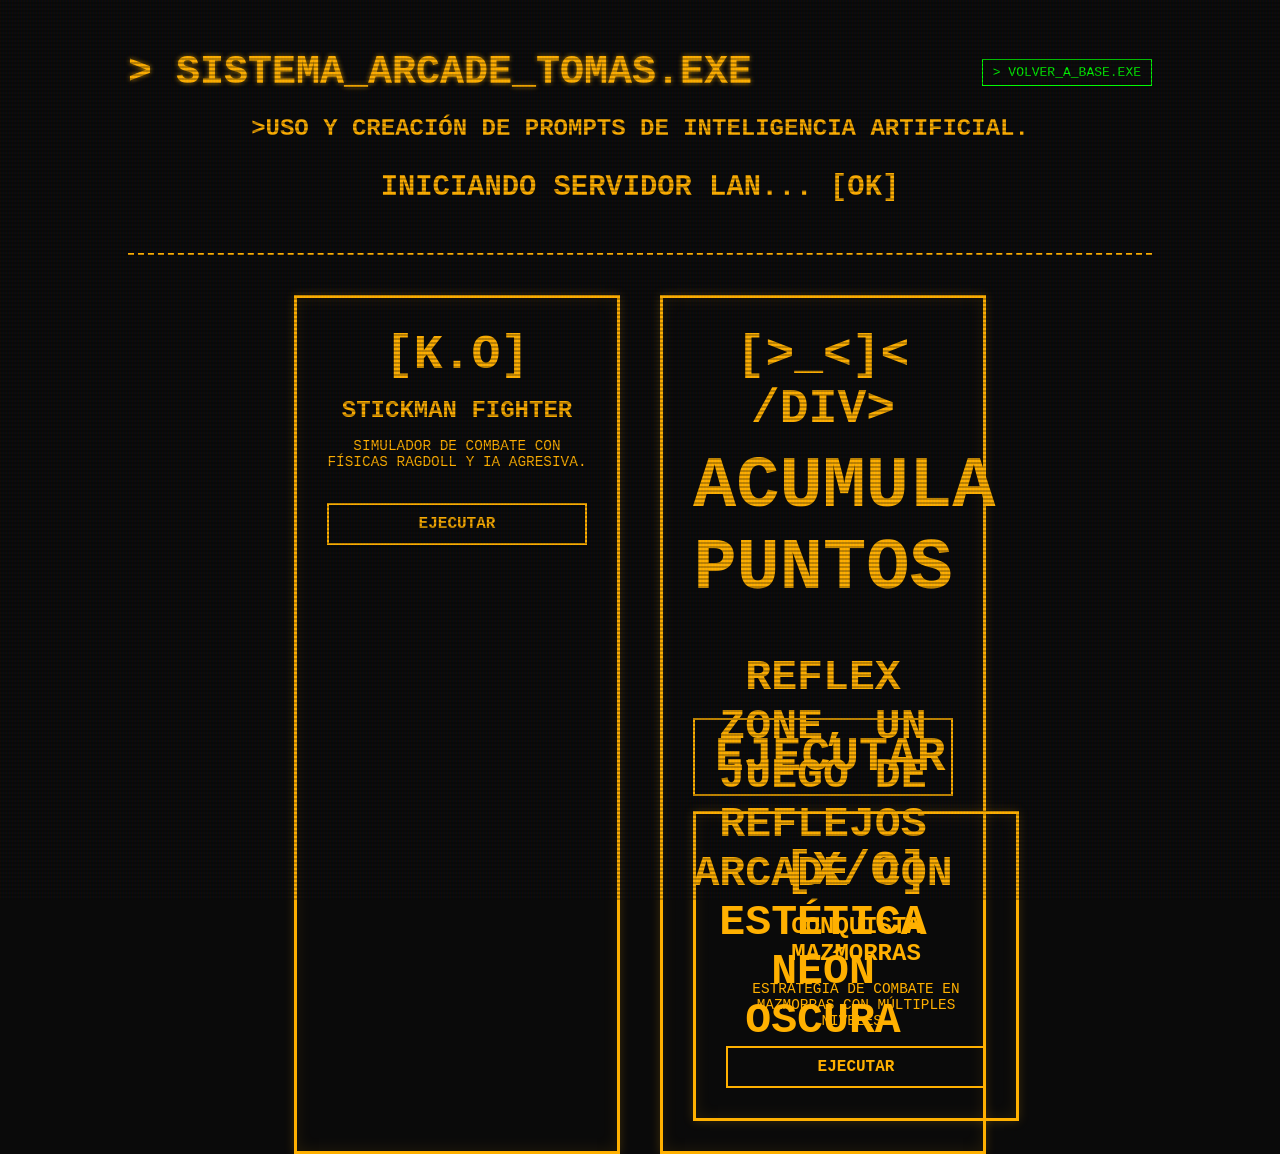
==== integrantes/carpeta_tomas/index.html @ bf33a3a7 "Actualizacion" ====
<!DOCTYPE html>
<html lang="es">

<head>
    <meta charset="UTF-8">
    <meta name="viewport" content="width=device-width, initial-scale=1.0">
    <title>Arcade LAN de Tomas</title>
    <link rel="stylesheet" href="style.css">
</head>

<body>
    <header>
        <div style="display: flex; justify-content: space-between; align-items: center;">
            <h1>> SISTEMA_ARCADE_TOMAS.EXE</h1>
            <a href="../../index.html"
                style="color: #00ff00; text-decoration: none; border: 1px solid #00ff00; padding: 5px 10px; font-family: monospace;">>
                VOLVER_A_BASE.EXE</a>
        </div>
        <h2>>Uso y creación de prompts de Inteligencia Artificial.
            <p>Iniciando servidor LAN... [OK]</p>
    </header>

    <main>
        <div class="contenedor-juegos">

            <div class="tarjeta-juego">
                <div class="imagen-juego">[K.O]</div>
                <h2>Stickman Fighter</h2>
                <p>Simulador de combate con físicas ragdoll y IA agresiva.</p>
                <button class="btn-jugar" id="btn-stickman">EJECUTAR</button>
            </div>

            <div class="tarjeta-juego">
                <div class="imagen-juego">[>_<]< /div>
                        <h2>Acumula Puntos</h2>
                        <p>REFLEX ZONE, un juego de reflejos arcade con estética neón oscura</p>
                        <button class="btn-jugar" id="btn-hack">EJECUTAR</button>
                </div>

                <div class="tarjeta-juego">
                    <div class="imagen-juego">[X/O]</div>
                    <h2>Conquista Mazmorras</h2>
                    <p> Estrategia de combate en mazmorras con múltiples niveles.</p>
                    <button class="btn-jugar" id="btn-tres-en-raya">EJECUTAR</button>
                </div>


            </div>
    </main>

    <div class="efecto-crt"></div>

    <script src="main.js"></script>
</body>

</html>
---- integrantes/carpeta_tomas/style.css ----
/* Paleta Ámbar de Terminal Clásica */
:root {
    --bg-color: #0a0a0a;          /* Negro casi puro */
    --phosphor: #ffb000;         /* Ámbar retro vibrante */
    --phosphor-dim: #6b4a00;     /* Ámbar apagado para cosas inactivas */
    --text-shadow: 0 0 5px rgba(255, 176, 0, 0.7); /* Brillo del monitor */
}

body {
    font-family: 'Courier New', Courier, monospace; /* Fuente de código clásica */
    background-color: var(--bg-color);
    color: var(--phosphor);
    margin: 0;
    padding: 0;
    display: flex;
    flex-direction: column;
    align-items: center;
    min-height: 100vh;
    text-transform: uppercase; /* Todo en mayúsculas como en DOS */
}

header {
    text-align: center;
    margin-top: 50px;
    margin-bottom: 40px;
    border-bottom: 2px dashed var(--phosphor);
    padding-bottom: 20px;
    width: 80%;
}

header h1 {
    font-size: 2.5em;
    margin: 0;
    text-shadow: var(--text-shadow);
}

header p {
    font-size: 1.2em;
    animation: parpadeo 1.5s infinite; /* Efecto de consola esperando comando */
}

.contenedor-juegos {
    display: flex;
    gap: 40px;
    flex-wrap: wrap;
    justify-content: center;
    max-width: 1000px;
    z-index: 2; /* Para que quede por encima del efecto CRT */
}

.tarjeta-juego {
    background-color: transparent;
    border: 3px solid var(--phosphor);
    padding: 30px;
    width: 260px;
    text-align: center;
    box-shadow: inset 0 0 15px rgba(255, 176, 0, 0.1), 0 0 10px rgba(255, 176, 0, 0.2);
    transition: all 0.2s;
}

.tarjeta-juego:hover:not(.bloqueado) {
    background-color: var(--phosphor);
    color: var(--bg-color);
    transform: scale(1.05);
}

/* Cambia el color del botón al pasar el mouse por la tarjeta */
.tarjeta-juego:hover:not(.bloqueado) .btn-jugar {
    background-color: var(--bg-color);
    color: var(--phosphor);
    border: 2px solid var(--bg-color);
}

.imagen-juego {
    font-size: 3em;
    margin-bottom: 15px;
    font-weight: bold;
}

.tarjeta-juego h2 {
    margin: 10px 0;
    font-size: 1.5em;
    text-shadow: none;
}

.tarjeta-juego p {
    font-size: 0.9em;
    margin-bottom: 25px;
    height: 40px;
}

.btn-jugar {
    background-color: transparent;
    color: var(--phosphor);
    border: 2px solid var(--phosphor);
    padding: 10px 20px;
    font-size: 1em;
    font-family: 'Courier New', Courier, monospace;
    font-weight: bold;
    cursor: pointer;
    width: 100%;
    transition: all 0.2s;
}

.tarjeta-juego.bloqueado {
    border-color: var(--phosphor-dim);
    color: var(--phosphor-dim);
    box-shadow: none;
}

.tarjeta-juego.bloqueado .btn-jugar {
    border-color: var(--phosphor-dim);
    color: var(--phosphor-dim);
    cursor: not-allowed;
}

/* --- MAGIA RETRO: Líneas de escaneo de monitor de tubo --- */
.efecto-crt {
    position: fixed;
    top: 0;
    left: 0;
    width: 100vw;
    height: 100vh;
    background: linear-gradient(rgba(18, 16, 16, 0) 50%, rgba(0, 0, 0, 0.25) 50%), linear-gradient(90deg, rgba(255, 0, 0, 0.06), rgba(0, 255, 0, 0.02), rgba(0, 0, 255, 0.06));
    background-size: 100% 4px, 3px 100%;
    pointer-events: none; /* Deja que puedas hacer clic a través del efecto */
    z-index: 10;
}

@keyframes parpadeo {
    0%, 100% { opacity: 1; }
    50% { opacity: 0; }
}
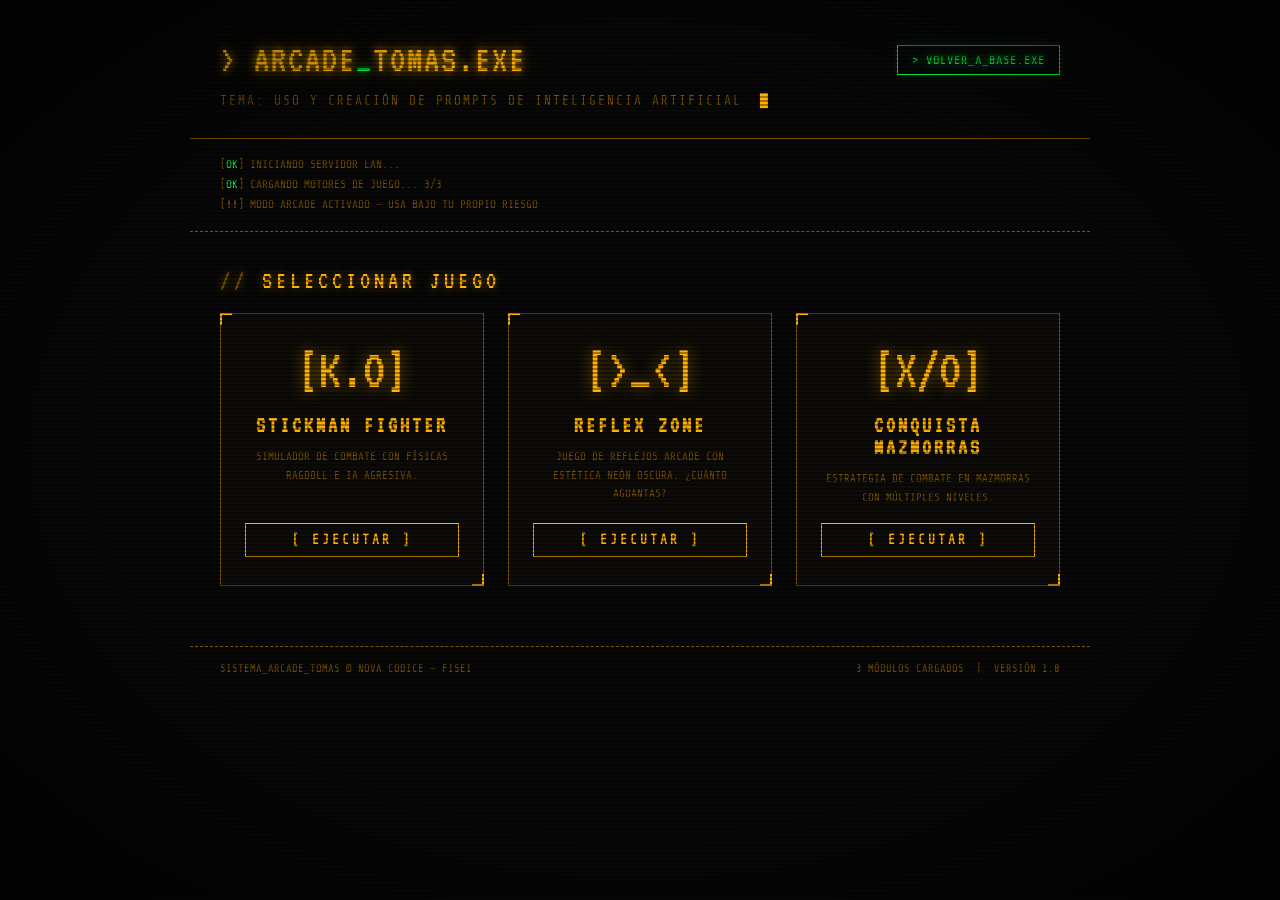
==== commit 9c8d57c2: "Agregando avances de Tomas" ====
--- a/integrantes/carpeta_tomas/index.html
+++ b/integrantes/carpeta_tomas/index.html
@@ -5,20 +5,311 @@
     <meta charset="UTF-8">
     <meta name="viewport" content="width=device-width, initial-scale=1.0">
     <title>Arcade LAN de Tomas</title>
-    <link rel="stylesheet" href="style.css">
+    <link href="https://fonts.googleapis.com/css2?family=Share+Tech+Mono&family=VT323&display=swap" rel="stylesheet">
+    <style>
+        :root {
+            --bg: #080808;
+            --amber: #ffb000;
+            --amber-dim: #7a5200;
+            --amber-glow: rgba(255, 176, 0, 0.15);
+            --green: #00ff41;
+            --scan-line: rgba(0, 0, 0, 0.35);
+        }
+
+        * {
+            margin: 0;
+            padding: 0;
+            box-sizing: border-box;
+        }
+
+        body {
+            background-color: var(--bg);
+            color: var(--amber);
+            font-family: 'Share Tech Mono', monospace;
+            min-height: 100vh;
+            display: flex;
+            flex-direction: column;
+            align-items: center;
+            overflow-x: hidden;
+            text-transform: uppercase;
+        }
+
+        /* CRT SCAN LINES */
+        body::before {
+            content: '';
+            position: fixed;
+            inset: 0;
+            background: repeating-linear-gradient(
+                0deg,
+                transparent,
+                transparent 2px,
+                var(--scan-line) 2px,
+                var(--scan-line) 4px
+            );
+            pointer-events: none;
+            z-index: 100;
+        }
+
+        /* CRT VIGNETTE */
+        body::after {
+            content: '';
+            position: fixed;
+            inset: 0;
+            background: radial-gradient(ellipse at center, transparent 60%, rgba(0,0,0,0.7) 100%);
+            pointer-events: none;
+            z-index: 99;
+        }
+
+        /* HEADER */
+        header {
+            width: 100%;
+            max-width: 900px;
+            padding: 40px 30px 30px;
+            border-bottom: 1px solid var(--amber-dim);
+        }
+
+        .header-top {
+            display: flex;
+            justify-content: space-between;
+            align-items: center;
+            gap: 20px;
+            flex-wrap: wrap;
+        }
+
+        .logo {
+            font-family: 'VT323', monospace;
+            font-size: 2.4rem;
+            color: var(--amber);
+            text-shadow: 0 0 10px var(--amber), 0 0 30px rgba(255,176,0,0.4);
+            letter-spacing: 2px;
+            white-space: nowrap;
+        }
+
+        .logo span {
+            color: var(--green);
+            text-shadow: 0 0 10px var(--green);
+        }
+
+        .btn-volver {
+            color: var(--green);
+            text-decoration: none;
+            border: 1px solid var(--green);
+            padding: 7px 14px;
+            font-family: 'Share Tech Mono', monospace;
+            font-size: 0.75rem;
+            letter-spacing: 1px;
+            transition: all 0.2s;
+            white-space: nowrap;
+            text-shadow: 0 0 8px var(--green);
+            box-shadow: 0 0 8px rgba(0,255,65,0.15);
+        }
+
+        .btn-volver:hover {
+            background: var(--green);
+            color: #000;
+            box-shadow: 0 0 20px rgba(0,255,65,0.5);
+        }
+
+        .header-sub {
+            margin-top: 14px;
+            font-size: 0.8rem;
+            color: var(--amber-dim);
+            letter-spacing: 2px;
+        }
+
+        .header-sub span {
+            color: var(--amber);
+            animation: blink 1.2s step-end infinite;
+        }
+
+        @keyframes blink {
+            0%, 100% { opacity: 1; }
+            50%       { opacity: 0; }
+        }
+
+        /* BOOT LOG */
+        .boot-log {
+            width: 100%;
+            max-width: 900px;
+            padding: 16px 30px;
+            font-size: 0.7rem;
+            color: var(--amber-dim);
+            border-bottom: 1px dashed var(--amber-dim);
+            line-height: 1.8;
+        }
+
+        .boot-log .ok   { color: var(--green); }
+        .boot-log .warn { color: #ff6b00; }
+
+        /* SECTION TITLE */
+        .seccion-titulo {
+            width: 100%;
+            max-width: 900px;
+            padding: 36px 30px 20px;
+            font-family: 'VT323', monospace;
+            font-size: 1.6rem;
+            color: var(--amber);
+            letter-spacing: 4px;
+            text-shadow: 0 0 8px rgba(255,176,0,0.5);
+        }
+
+        .seccion-titulo::before {
+            content: '// ';
+            color: var(--amber-dim);
+        }
+
+        /* GRID DE JUEGOS */
+        .contenedor-juegos {
+            display: grid;
+            grid-template-columns: repeat(3, 1fr);
+            gap: 24px;
+            width: 100%;
+            max-width: 900px;
+            padding: 0 30px 60px;
+        }
+
+        .tarjeta-juego {
+            border: 1px solid var(--amber-dim);
+            padding: 28px 24px;
+            display: flex;
+            flex-direction: column;
+            align-items: center;
+            gap: 12px;
+            position: relative;
+            background: rgba(255, 176, 0, 0.02);
+            transition: all 0.25s ease;
+            cursor: default;
+        }
+
+        /* esquinas decorativas */
+        .tarjeta-juego::before,
+        .tarjeta-juego::after {
+            content: '';
+            position: absolute;
+            width: 10px;
+            height: 10px;
+            border-color: var(--amber);
+            border-style: solid;
+        }
+
+        .tarjeta-juego::before {
+            top: -1px; left: -1px;
+            border-width: 2px 0 0 2px;
+        }
+
+        .tarjeta-juego::after {
+            bottom: -1px; right: -1px;
+            border-width: 0 2px 2px 0;
+        }
+
+        .tarjeta-juego:hover {
+            border-color: var(--amber);
+            background: var(--amber-glow);
+            transform: translateY(-3px);
+            box-shadow: 0 0 25px rgba(255, 176, 0, 0.2), inset 0 0 20px rgba(255,176,0,0.04);
+        }
+
+        .imagen-juego {
+            font-family: 'VT323', monospace;
+            font-size: 3.5rem;
+            color: var(--amber);
+            text-shadow: 0 0 15px rgba(255,176,0,0.6);
+            line-height: 1;
+            margin-bottom: 4px;
+        }
+
+        .tarjeta-juego h2 {
+            font-family: 'VT323', monospace;
+            font-size: 1.4rem;
+            letter-spacing: 3px;
+            color: var(--amber);
+            text-align: center;
+        }
+
+        .tarjeta-juego p {
+            font-size: 0.68rem;
+            color: var(--amber-dim);
+            text-align: center;
+            line-height: 1.7;
+            flex-grow: 1;
+        }
+
+        .tarjeta-juego:hover p {
+            color: var(--amber);
+        }
+
+        .btn-jugar {
+            background: transparent;
+            color: var(--amber);
+            border: 1px solid var(--amber);
+            padding: 9px 0;
+            width: 100%;
+            font-size: 0.8rem;
+            font-family: 'Share Tech Mono', monospace;
+            font-weight: bold;
+            letter-spacing: 3px;
+            cursor: pointer;
+            transition: all 0.2s;
+            margin-top: 4px;
+        }
+
+        .btn-jugar:hover {
+            background: var(--amber);
+            color: #000;
+            box-shadow: 0 0 20px rgba(255,176,0,0.4);
+        }
+
+        .btn-jugar:active {
+            transform: scale(0.97);
+        }
+
+        /* FOOTER */
+        footer {
+            width: 100%;
+            max-width: 900px;
+            padding: 16px 30px;
+            border-top: 1px dashed var(--amber-dim);
+            font-size: 0.65rem;
+            color: var(--amber-dim);
+            display: flex;
+            justify-content: space-between;
+            flex-wrap: wrap;
+            gap: 8px;
+            margin-bottom: 20px;
+        }
+
+        /* RESPONSIVE */
+        @media (max-width: 680px) {
+            .contenedor-juegos { grid-template-columns: 1fr; }
+            .logo { font-size: 1.8rem; }
+            .header-top { flex-direction: column; align-items: flex-start; }
+        }
+
+        @media (max-width: 900px) and (min-width: 681px) {
+            .contenedor-juegos { grid-template-columns: repeat(2, 1fr); }
+        }
+    </style>
 </head>
 
 <body>
+
     <header>
-        <div style="display: flex; justify-content: space-between; align-items: center;">
-            <h1>> SISTEMA_ARCADE_TOMAS.EXE</h1>
-            <a href="../../index.html"
-                style="color: #00ff00; text-decoration: none; border: 1px solid #00ff00; padding: 5px 10px; font-family: monospace;">>
-                VOLVER_A_BASE.EXE</a>
+        <div class="header-top">
+            <div class="logo">&gt; ARCADE<span>_</span>TOMAS.EXE</div>
+            <a href="../../index.html" class="btn-volver">&gt; VOLVER_A_BASE.EXE</a>
         </div>
-        <h2>>Uso y creación de prompts de Inteligencia Artificial.
-            <p>Iniciando servidor LAN... [OK]</p>
+        <div class="header-sub">
+            TEMA: Uso y creación de prompts de Inteligencia Artificial &nbsp;<span>█</span>
+        </div>
     </header>
+
+    <div class="boot-log">
+        <div>[<span class="ok">OK</span>] Iniciando servidor LAN...</div>
+        <div>[<span class="ok">OK</span>] Cargando motores de juego... 3/3</div>
+        <div>[<span class="warn">!!</span>] Modo arcade activado — Usa bajo tu propio riesgo</div>
+    </div>
+
+    <div class="seccion-titulo">SELECCIONAR JUEGO</div>
 
     <main>
         <div class="contenedor-juegos">
@@ -26,31 +317,44 @@
             <div class="tarjeta-juego">
                 <div class="imagen-juego">[K.O]</div>
                 <h2>Stickman Fighter</h2>
-                <p>Simulador de combate con físicas ragdoll y IA agresiva.</p>
-                <button class="btn-jugar" id="btn-stickman">EJECUTAR</button>
+                <p>Simulador de combate con físicas ragdoll e IA agresiva.</p>
+                <button class="btn-jugar" id="btn-stickman">[ EJECUTAR ]</button>
             </div>
 
             <div class="tarjeta-juego">
-                <div class="imagen-juego">[>_<]< /div>
-                        <h2>Acumula Puntos</h2>
-                        <p>REFLEX ZONE, un juego de reflejos arcade con estética neón oscura</p>
-                        <button class="btn-jugar" id="btn-hack">EJECUTAR</button>
-                </div>
-
-                <div class="tarjeta-juego">
-                    <div class="imagen-juego">[X/O]</div>
-                    <h2>Conquista Mazmorras</h2>
-                    <p> Estrategia de combate en mazmorras con múltiples niveles.</p>
-                    <button class="btn-jugar" id="btn-tres-en-raya">EJECUTAR</button>
-                </div>
-
-
+                <div class="imagen-juego">[&gt;_&lt;]</div>
+                <h2>Reflex Zone</h2>
+                <p>Juego de reflejos arcade con estética neón oscura. ¿Cuánto aguantas?</p>
+                <button class="btn-jugar" id="btn-hack">[ EJECUTAR ]</button>
             </div>
+
+            <div class="tarjeta-juego">
+                <div class="imagen-juego">[X/O]</div>
+                <h2>Conquista Mazmorras</h2>
+                <p>Estrategia de combate en mazmorras con múltiples niveles.</p>
+                <button class="btn-jugar" id="btn-tres-en-raya">[ EJECUTAR ]</button>
+            </div>
+
+        </div>
     </main>
 
-    <div class="efecto-crt"></div>
-
-    <script src="main.js"></script>
+    <footer>
+        <span>SISTEMA_ARCADE_TOMAS &copy; NOVA CODICE — FISEI</span>
+        <span>3 MÓDULOS CARGADOS &nbsp;|&nbsp; VERSIÓN 1.0</span>
+    </footer>
+
+    <script>
+        document.getElementById('btn-stickman').addEventListener('click', () => {
+            window.location.href = 'juegos/stickman.html';
+        });
+        document.getElementById('btn-hack').addEventListener('click', () => {
+            window.location.href = 'juegos/hack_terminal.html';
+        });
+        document.getElementById('btn-tres-en-raya').addEventListener('click', () => {
+            window.location.href = 'juegos/tres_en_raya.html';
+        });
+    </script>
+
 </body>
 
 </html>
